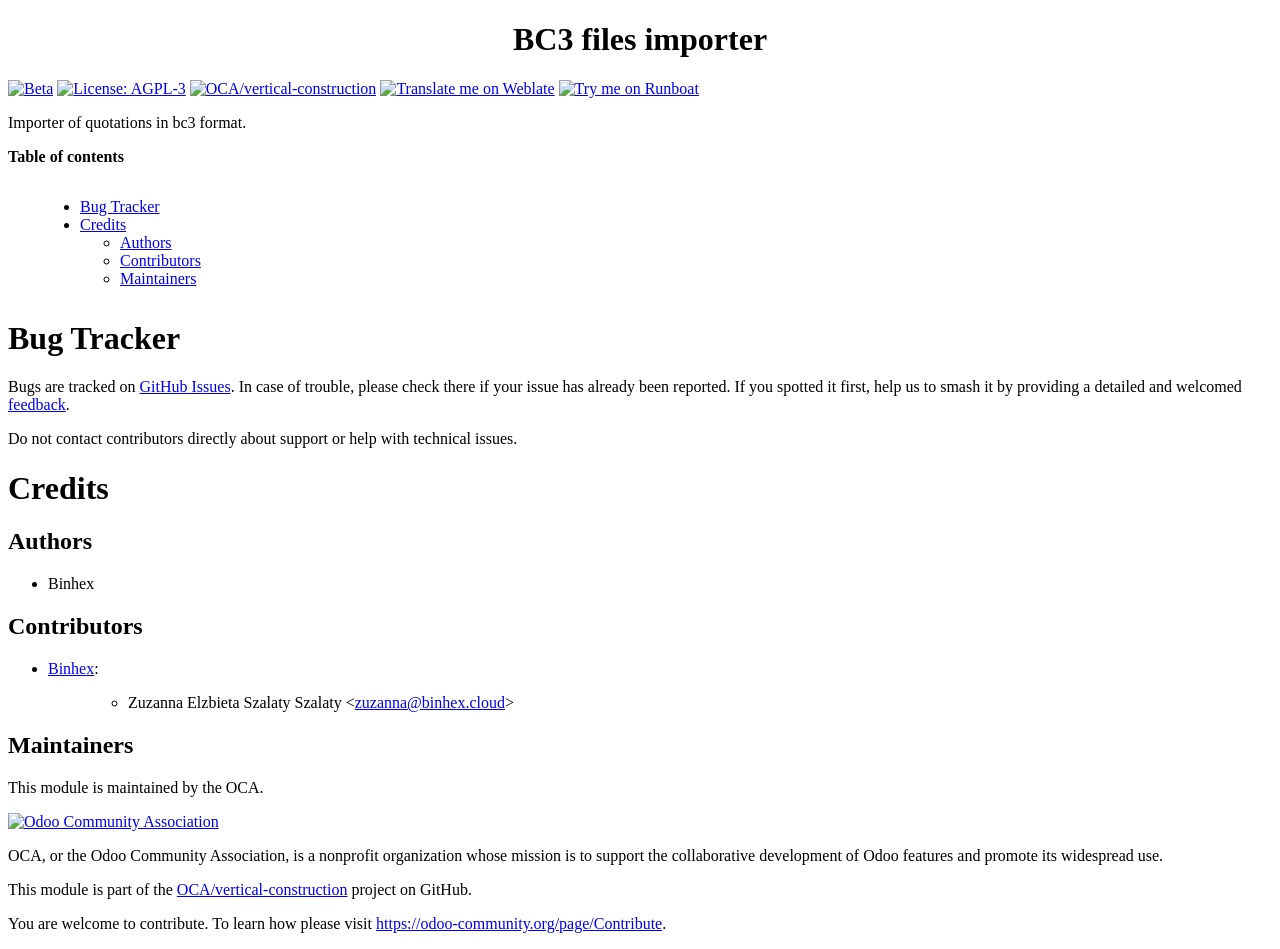
==== bc3_importer/static/description/index.html @ b1aa26ad "[MIG] bc3_importer: Migration to 16.0" ====
<!DOCTYPE html PUBLIC "-//W3C//DTD XHTML 1.0 Transitional//EN" "http://www.w3.org/TR/xhtml1/DTD/xhtml1-transitional.dtd">
<html xmlns="http://www.w3.org/1999/xhtml" xml:lang="en" lang="en">
<head>
<meta http-equiv="Content-Type" content="text/html; charset=utf-8" />
<meta name="generator" content="Docutils: https://docutils.sourceforge.io/" />
<title>BC3 files importer</title>
<style type="text/css">

/*
:Author: David Goodger (goodger@python.org)
:Id: $Id: html4css1.css 9511 2024-01-13 09:50:07Z milde $
:Copyright: This stylesheet has been placed in the public domain.

Default cascading style sheet for the HTML output of Docutils.
Despite the name, some widely supported CSS2 features are used.

See https://docutils.sourceforge.io/docs/howto/html-stylesheets.html for how to
customize this style sheet.
*/

/* used to remove borders from tables and images */
.borderless, table.borderless td, table.borderless th {
  border: 0 }

table.borderless td, table.borderless th {
  /* Override padding for "table.docutils td" with "! important".
     The right padding separates the table cells. */
  padding: 0 0.5em 0 0 ! important }

.first {
  /* Override more specific margin styles with "! important". */
  margin-top: 0 ! important }

.last, .with-subtitle {
  margin-bottom: 0 ! important }

.hidden {
  display: none }

.subscript {
  vertical-align: sub;
  font-size: smaller }

.superscript {
  vertical-align: super;
  font-size: smaller }

a.toc-backref {
  text-decoration: none ;
  color: black }

blockquote.epigraph {
  margin: 2em 5em ; }

dl.docutils dd {
  margin-bottom: 0.5em }

object[type="image/svg+xml"], object[type="application/x-shockwave-flash"] {
  overflow: hidden;
}

/* Uncomment (and remove this text!) to get bold-faced definition list terms
dl.docutils dt {
  font-weight: bold }
*/

div.abstract {
  margin: 2em 5em }

div.abstract p.topic-title {
  font-weight: bold ;
  text-align: center }

div.admonition, div.attention, div.caution, div.danger, div.error,
div.hint, div.important, div.note, div.tip, div.warning {
  margin: 2em ;
  border: medium outset ;
  padding: 1em }

div.admonition p.admonition-title, div.hint p.admonition-title,
div.important p.admonition-title, div.note p.admonition-title,
div.tip p.admonition-title {
  font-weight: bold ;
  font-family: sans-serif }

div.attention p.admonition-title, div.caution p.admonition-title,
div.danger p.admonition-title, div.error p.admonition-title,
div.warning p.admonition-title, .code .error {
  color: red ;
  font-weight: bold ;
  font-family: sans-serif }

/* Uncomment (and remove this text!) to get reduced vertical space in
   compound paragraphs.
div.compound .compound-first, div.compound .compound-middle {
  margin-bottom: 0.5em }

div.compound .compound-last, div.compound .compound-middle {
  margin-top: 0.5em }
*/

div.dedication {
  margin: 2em 5em ;
  text-align: center ;
  font-style: italic }

div.dedication p.topic-title {
  font-weight: bold ;
  font-style: normal }

div.figure {
  margin-left: 2em ;
  margin-right: 2em }

div.footer, div.header {
  clear: both;
  font-size: smaller }

div.line-block {
  display: block ;
  margin-top: 1em ;
  margin-bottom: 1em }

div.line-block div.line-block {
  margin-top: 0 ;
  margin-bottom: 0 ;
  margin-left: 1.5em }

div.sidebar {
  margin: 0 0 0.5em 1em ;
  border: medium outset ;
  padding: 1em ;
  background-color: #ffffee ;
  width: 40% ;
  float: right ;
  clear: right }

div.sidebar p.rubric {
  font-family: sans-serif ;
  font-size: medium }

div.system-messages {
  margin: 5em }

div.system-messages h1 {
  color: red }

div.system-message {
  border: medium outset ;
  padding: 1em }

div.system-message p.system-message-title {
  color: red ;
  font-weight: bold }

div.topic {
  margin: 2em }

h1.section-subtitle, h2.section-subtitle, h3.section-subtitle,
h4.section-subtitle, h5.section-subtitle, h6.section-subtitle {
  margin-top: 0.4em }

h1.title {
  text-align: center }

h2.subtitle {
  text-align: center }

hr.docutils {
  width: 75% }

img.align-left, .figure.align-left, object.align-left, table.align-left {
  clear: left ;
  float: left ;
  margin-right: 1em }

img.align-right, .figure.align-right, object.align-right, table.align-right {
  clear: right ;
  float: right ;
  margin-left: 1em }

img.align-center, .figure.align-center, object.align-center {
  display: block;
  margin-left: auto;
  margin-right: auto;
}

table.align-center {
  margin-left: auto;
  margin-right: auto;
}

.align-left {
  text-align: left }

.align-center {
  clear: both ;
  text-align: center }

.align-right {
  text-align: right }

/* reset inner alignment in figures */
div.align-right {
  text-align: inherit }

/* div.align-center * { */
/*   text-align: left } */

.align-top    {
  vertical-align: top }

.align-middle {
  vertical-align: middle }

.align-bottom {
  vertical-align: bottom }

ol.simple, ul.simple {
  margin-bottom: 1em }

ol.arabic {
  list-style: decimal }

ol.loweralpha {
  list-style: lower-alpha }

ol.upperalpha {
  list-style: upper-alpha }

ol.lowerroman {
  list-style: lower-roman }

ol.upperroman {
  list-style: upper-roman }

p.attribution {
  text-align: right ;
  margin-left: 50% }

p.caption {
  font-style: italic }

p.credits {
  font-style: italic ;
  font-size: smaller }

p.label {
  white-space: nowrap }

p.rubric {
  font-weight: bold ;
  font-size: larger ;
  color: maroon ;
  text-align: center }

p.sidebar-title {
  font-family: sans-serif ;
  font-weight: bold ;
  font-size: larger }

p.sidebar-subtitle {
  font-family: sans-serif ;
  font-weight: bold }

p.topic-title {
  font-weight: bold }

pre.address {
  margin-bottom: 0 ;
  margin-top: 0 ;
  font: inherit }

pre.literal-block, pre.doctest-block, pre.math, pre.code {
  margin-left: 2em ;
  margin-right: 2em }

pre.code .ln { color: gray; } /* line numbers */
pre.code, code { background-color: #eeeeee }
pre.code .comment, code .comment { color: #5C6576 }
pre.code .keyword, code .keyword { color: #3B0D06; font-weight: bold }
pre.code .literal.string, code .literal.string { color: #0C5404 }
pre.code .name.builtin, code .name.builtin { color: #352B84 }
pre.code .deleted, code .deleted { background-color: #DEB0A1}
pre.code .inserted, code .inserted { background-color: #A3D289}

span.classifier {
  font-family: sans-serif ;
  font-style: oblique }

span.classifier-delimiter {
  font-family: sans-serif ;
  font-weight: bold }

span.interpreted {
  font-family: sans-serif }

span.option {
  white-space: nowrap }

span.pre {
  white-space: pre }

span.problematic, pre.problematic {
  color: red }

span.section-subtitle {
  /* font-size relative to parent (h1..h6 element) */
  font-size: 80% }

table.citation {
  border-left: solid 1px gray;
  margin-left: 1px }

table.docinfo {
  margin: 2em 4em }

table.docutils {
  margin-top: 0.5em ;
  margin-bottom: 0.5em }

table.footnote {
  border-left: solid 1px black;
  margin-left: 1px }

table.docutils td, table.docutils th,
table.docinfo td, table.docinfo th {
  padding-left: 0.5em ;
  padding-right: 0.5em ;
  vertical-align: top }

table.docutils th.field-name, table.docinfo th.docinfo-name {
  font-weight: bold ;
  text-align: left ;
  white-space: nowrap ;
  padding-left: 0 }

/* "booktabs" style (no vertical lines) */
table.docutils.booktabs {
  border: 0px;
  border-top: 2px solid;
  border-bottom: 2px solid;
  border-collapse: collapse;
}
table.docutils.booktabs * {
  border: 0px;
}
table.docutils.booktabs th {
  border-bottom: thin solid;
  text-align: left;
}

h1 tt.docutils, h2 tt.docutils, h3 tt.docutils,
h4 tt.docutils, h5 tt.docutils, h6 tt.docutils {
  font-size: 100% }

ul.auto-toc {
  list-style-type: none }

</style>
</head>
<body>
<div class="document" id="bc3-files-importer">
<h1 class="title">BC3 files importer</h1>

<!-- !!!!!!!!!!!!!!!!!!!!!!!!!!!!!!!!!!!!!!!!!!!!!!!!!!!!
!! This file is generated by oca-gen-addon-readme !!
!! changes will be overwritten.                   !!
!!!!!!!!!!!!!!!!!!!!!!!!!!!!!!!!!!!!!!!!!!!!!!!!!!!!
!! source digest: sha256:8a4bde5a231ae421d0dfff998e5965e0beb4a08527805b41ad0d3f40a3781be4
!!!!!!!!!!!!!!!!!!!!!!!!!!!!!!!!!!!!!!!!!!!!!!!!!!!! -->
<p><a class="reference external image-reference" href="https://odoo-community.org/page/development-status"><img alt="Beta" src="https://img.shields.io/badge/maturity-Beta-yellow.png" /></a> <a class="reference external image-reference" href="http://www.gnu.org/licenses/agpl-3.0-standalone.html"><img alt="License: AGPL-3" src="https://img.shields.io/badge/licence-AGPL--3-blue.png" /></a> <a class="reference external image-reference" href="https://github.com/OCA/vertical-construction/tree/16.0/bc3_importer"><img alt="OCA/vertical-construction" src="https://img.shields.io/badge/github-OCA%2Fvertical--construction-lightgray.png?logo=github" /></a> <a class="reference external image-reference" href="https://translation.odoo-community.org/projects/vertical-construction-16-0/vertical-construction-16-0-bc3_importer"><img alt="Translate me on Weblate" src="https://img.shields.io/badge/weblate-Translate%20me-F47D42.png" /></a> <a class="reference external image-reference" href="https://runboat.odoo-community.org/builds?repo=OCA/vertical-construction&amp;target_branch=16.0"><img alt="Try me on Runboat" src="https://img.shields.io/badge/runboat-Try%20me-875A7B.png" /></a></p>
<p>Importer of quotations in bc3 format.</p>
<p><strong>Table of contents</strong></p>
<div class="contents local topic" id="contents">
<ul class="simple">
<li><a class="reference internal" href="#bug-tracker" id="toc-entry-1">Bug Tracker</a></li>
<li><a class="reference internal" href="#credits" id="toc-entry-2">Credits</a><ul>
<li><a class="reference internal" href="#authors" id="toc-entry-3">Authors</a></li>
<li><a class="reference internal" href="#contributors" id="toc-entry-4">Contributors</a></li>
<li><a class="reference internal" href="#maintainers" id="toc-entry-5">Maintainers</a></li>
</ul>
</li>
</ul>
</div>
<div class="section" id="bug-tracker">
<h1><a class="toc-backref" href="#toc-entry-1">Bug Tracker</a></h1>
<p>Bugs are tracked on <a class="reference external" href="https://github.com/OCA/vertical-construction/issues">GitHub Issues</a>.
In case of trouble, please check there if your issue has already been reported.
If you spotted it first, help us to smash it by providing a detailed and welcomed
<a class="reference external" href="https://github.com/OCA/vertical-construction/issues/new?body=module:%20bc3_importer%0Aversion:%2016.0%0A%0A**Steps%20to%20reproduce**%0A-%20...%0A%0A**Current%20behavior**%0A%0A**Expected%20behavior**">feedback</a>.</p>
<p>Do not contact contributors directly about support or help with technical issues.</p>
</div>
<div class="section" id="credits">
<h1><a class="toc-backref" href="#toc-entry-2">Credits</a></h1>
<div class="section" id="authors">
<h2><a class="toc-backref" href="#toc-entry-3">Authors</a></h2>
<ul class="simple">
<li>Binhex</li>
</ul>
</div>
<div class="section" id="contributors">
<h2><a class="toc-backref" href="#toc-entry-4">Contributors</a></h2>
<ul>
<li><p class="first"><a class="reference external" href="https://binhex.cloud">Binhex</a>:</p>
<blockquote>
<ul class="simple">
<li>Zuzanna Elzbieta Szalaty Szalaty &lt;<a class="reference external" href="mailto:zuzanna&#64;binhex.cloud">zuzanna&#64;binhex.cloud</a>&gt;</li>
</ul>
</blockquote>
</li>
</ul>
</div>
<div class="section" id="maintainers">
<h2><a class="toc-backref" href="#toc-entry-5">Maintainers</a></h2>
<p>This module is maintained by the OCA.</p>
<a class="reference external image-reference" href="https://odoo-community.org">
<img alt="Odoo Community Association" src="https://odoo-community.org/logo.png" />
</a>
<p>OCA, or the Odoo Community Association, is a nonprofit organization whose
mission is to support the collaborative development of Odoo features and
promote its widespread use.</p>
<p>This module is part of the <a class="reference external" href="https://github.com/OCA/vertical-construction/tree/16.0/bc3_importer">OCA/vertical-construction</a> project on GitHub.</p>
<p>You are welcome to contribute. To learn how please visit <a class="reference external" href="https://odoo-community.org/page/Contribute">https://odoo-community.org/page/Contribute</a>.</p>
</div>
</div>
</div>
</body>
</html>
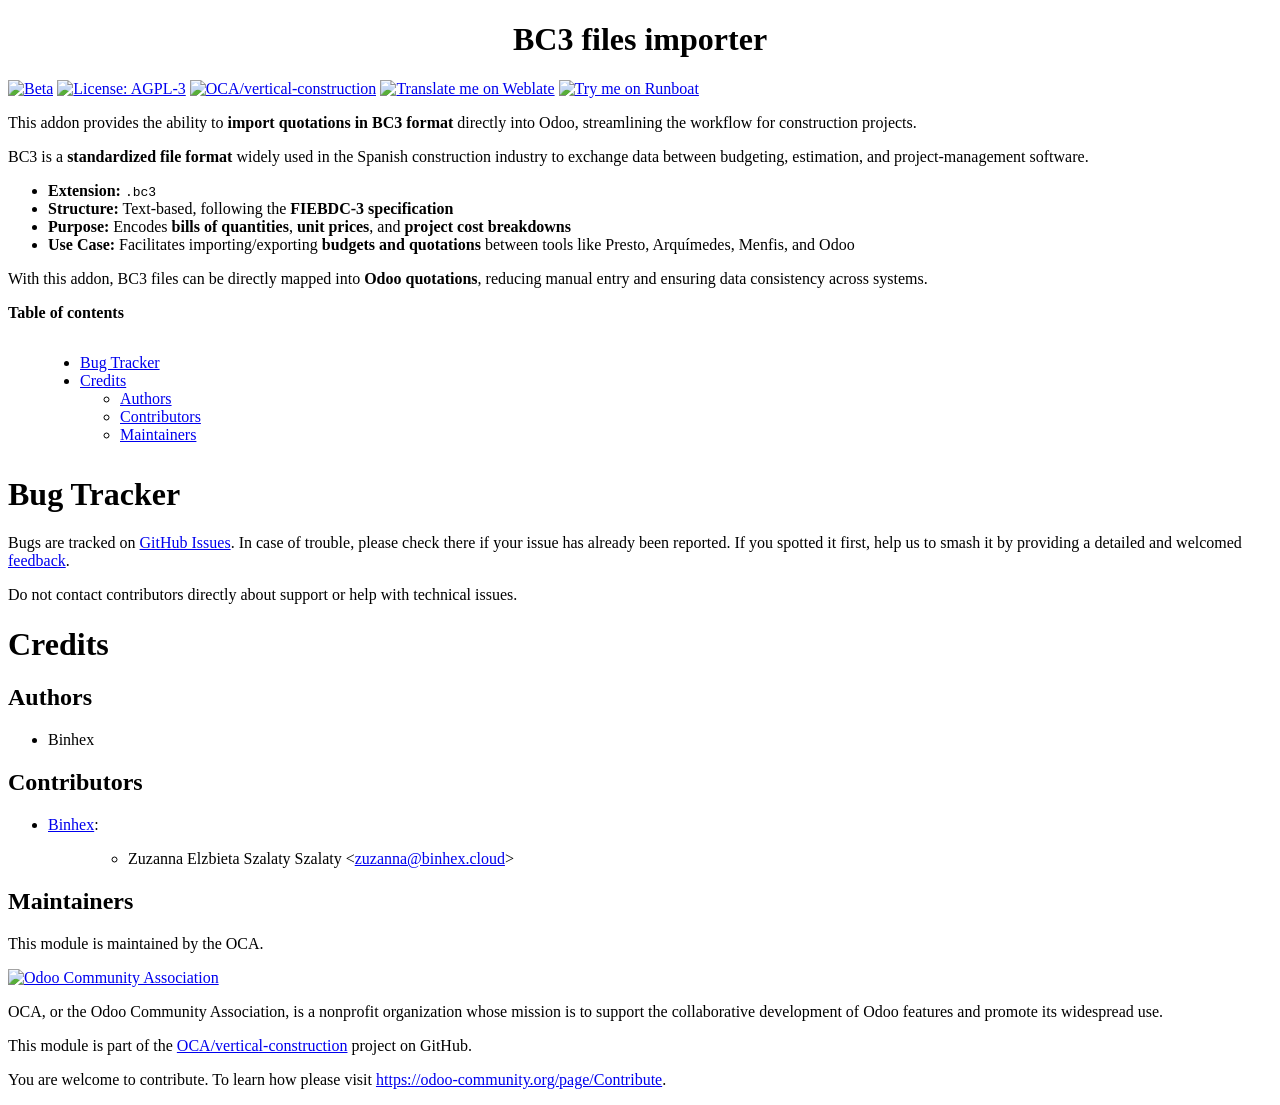
==== commit 3ef8cf89: "[MIG] bc3_importer: Migration to 17.0" ====
--- a/bc3_importer/static/description/index.html
+++ b/bc3_importer/static/description/index.html
@@ -367,10 +367,25 @@
 !! This file is generated by oca-gen-addon-readme !!
 !! changes will be overwritten.                   !!
 !!!!!!!!!!!!!!!!!!!!!!!!!!!!!!!!!!!!!!!!!!!!!!!!!!!!
-!! source digest: sha256:8a4bde5a231ae421d0dfff998e5965e0beb4a08527805b41ad0d3f40a3781be4
+!! source digest: sha256:6b05fd6ca153a4f3037ca157603586c4afc51598b639d7b6b0ba4e426f27e40d
 !!!!!!!!!!!!!!!!!!!!!!!!!!!!!!!!!!!!!!!!!!!!!!!!!!!! -->
-<p><a class="reference external image-reference" href="https://odoo-community.org/page/development-status"><img alt="Beta" src="https://img.shields.io/badge/maturity-Beta-yellow.png" /></a> <a class="reference external image-reference" href="http://www.gnu.org/licenses/agpl-3.0-standalone.html"><img alt="License: AGPL-3" src="https://img.shields.io/badge/licence-AGPL--3-blue.png" /></a> <a class="reference external image-reference" href="https://github.com/OCA/vertical-construction/tree/16.0/bc3_importer"><img alt="OCA/vertical-construction" src="https://img.shields.io/badge/github-OCA%2Fvertical--construction-lightgray.png?logo=github" /></a> <a class="reference external image-reference" href="https://translation.odoo-community.org/projects/vertical-construction-16-0/vertical-construction-16-0-bc3_importer"><img alt="Translate me on Weblate" src="https://img.shields.io/badge/weblate-Translate%20me-F47D42.png" /></a> <a class="reference external image-reference" href="https://runboat.odoo-community.org/builds?repo=OCA/vertical-construction&amp;target_branch=16.0"><img alt="Try me on Runboat" src="https://img.shields.io/badge/runboat-Try%20me-875A7B.png" /></a></p>
-<p>Importer of quotations in bc3 format.</p>
+<p><a class="reference external image-reference" href="https://odoo-community.org/page/development-status"><img alt="Beta" src="https://img.shields.io/badge/maturity-Beta-yellow.png" /></a> <a class="reference external image-reference" href="http://www.gnu.org/licenses/agpl-3.0-standalone.html"><img alt="License: AGPL-3" src="https://img.shields.io/badge/licence-AGPL--3-blue.png" /></a> <a class="reference external image-reference" href="https://github.com/OCA/vertical-construction/tree/17.0/bc3_importer"><img alt="OCA/vertical-construction" src="https://img.shields.io/badge/github-OCA%2Fvertical--construction-lightgray.png?logo=github" /></a> <a class="reference external image-reference" href="https://translation.odoo-community.org/projects/vertical-construction-17-0/vertical-construction-17-0-bc3_importer"><img alt="Translate me on Weblate" src="https://img.shields.io/badge/weblate-Translate%20me-F47D42.png" /></a> <a class="reference external image-reference" href="https://runboat.odoo-community.org/builds?repo=OCA/vertical-construction&amp;target_branch=17.0"><img alt="Try me on Runboat" src="https://img.shields.io/badge/runboat-Try%20me-875A7B.png" /></a></p>
+<p>This addon provides the ability to <strong>import quotations in BC3 format</strong>
+directly into Odoo, streamlining the workflow for construction projects.</p>
+<p>BC3 is a <strong>standardized file format</strong> widely used in the Spanish
+construction industry to exchange data between budgeting, estimation,
+and project-management software.</p>
+<ul class="simple">
+<li><strong>Extension:</strong> <tt class="docutils literal">.bc3</tt></li>
+<li><strong>Structure:</strong> Text-based, following the <strong>FIEBDC-3 specification</strong></li>
+<li><strong>Purpose:</strong> Encodes <strong>bills of quantities</strong>, <strong>unit prices</strong>, and
+<strong>project cost breakdowns</strong></li>
+<li><strong>Use Case:</strong> Facilitates importing/exporting <strong>budgets and
+quotations</strong> between tools like Presto, Arquímedes, Menfis, and Odoo</li>
+</ul>
+<p>With this addon, BC3 files can be directly mapped into <strong>Odoo
+quotations</strong>, reducing manual entry and ensuring data consistency across
+systems.</p>
 <p><strong>Table of contents</strong></p>
 <div class="contents local topic" id="contents">
 <ul class="simple">
@@ -388,7 +403,7 @@
 <p>Bugs are tracked on <a class="reference external" href="https://github.com/OCA/vertical-construction/issues">GitHub Issues</a>.
 In case of trouble, please check there if your issue has already been reported.
 If you spotted it first, help us to smash it by providing a detailed and welcomed
-<a class="reference external" href="https://github.com/OCA/vertical-construction/issues/new?body=module:%20bc3_importer%0Aversion:%2016.0%0A%0A**Steps%20to%20reproduce**%0A-%20...%0A%0A**Current%20behavior**%0A%0A**Expected%20behavior**">feedback</a>.</p>
+<a class="reference external" href="https://github.com/OCA/vertical-construction/issues/new?body=module:%20bc3_importer%0Aversion:%2017.0%0A%0A**Steps%20to%20reproduce**%0A-%20...%0A%0A**Current%20behavior**%0A%0A**Expected%20behavior**">feedback</a>.</p>
 <p>Do not contact contributors directly about support or help with technical issues.</p>
 </div>
 <div class="section" id="credits">
@@ -420,7 +435,7 @@
 <p>OCA, or the Odoo Community Association, is a nonprofit organization whose
 mission is to support the collaborative development of Odoo features and
 promote its widespread use.</p>
-<p>This module is part of the <a class="reference external" href="https://github.com/OCA/vertical-construction/tree/16.0/bc3_importer">OCA/vertical-construction</a> project on GitHub.</p>
+<p>This module is part of the <a class="reference external" href="https://github.com/OCA/vertical-construction/tree/17.0/bc3_importer">OCA/vertical-construction</a> project on GitHub.</p>
 <p>You are welcome to contribute. To learn how please visit <a class="reference external" href="https://odoo-community.org/page/Contribute">https://odoo-community.org/page/Contribute</a>.</p>
 </div>
 </div>
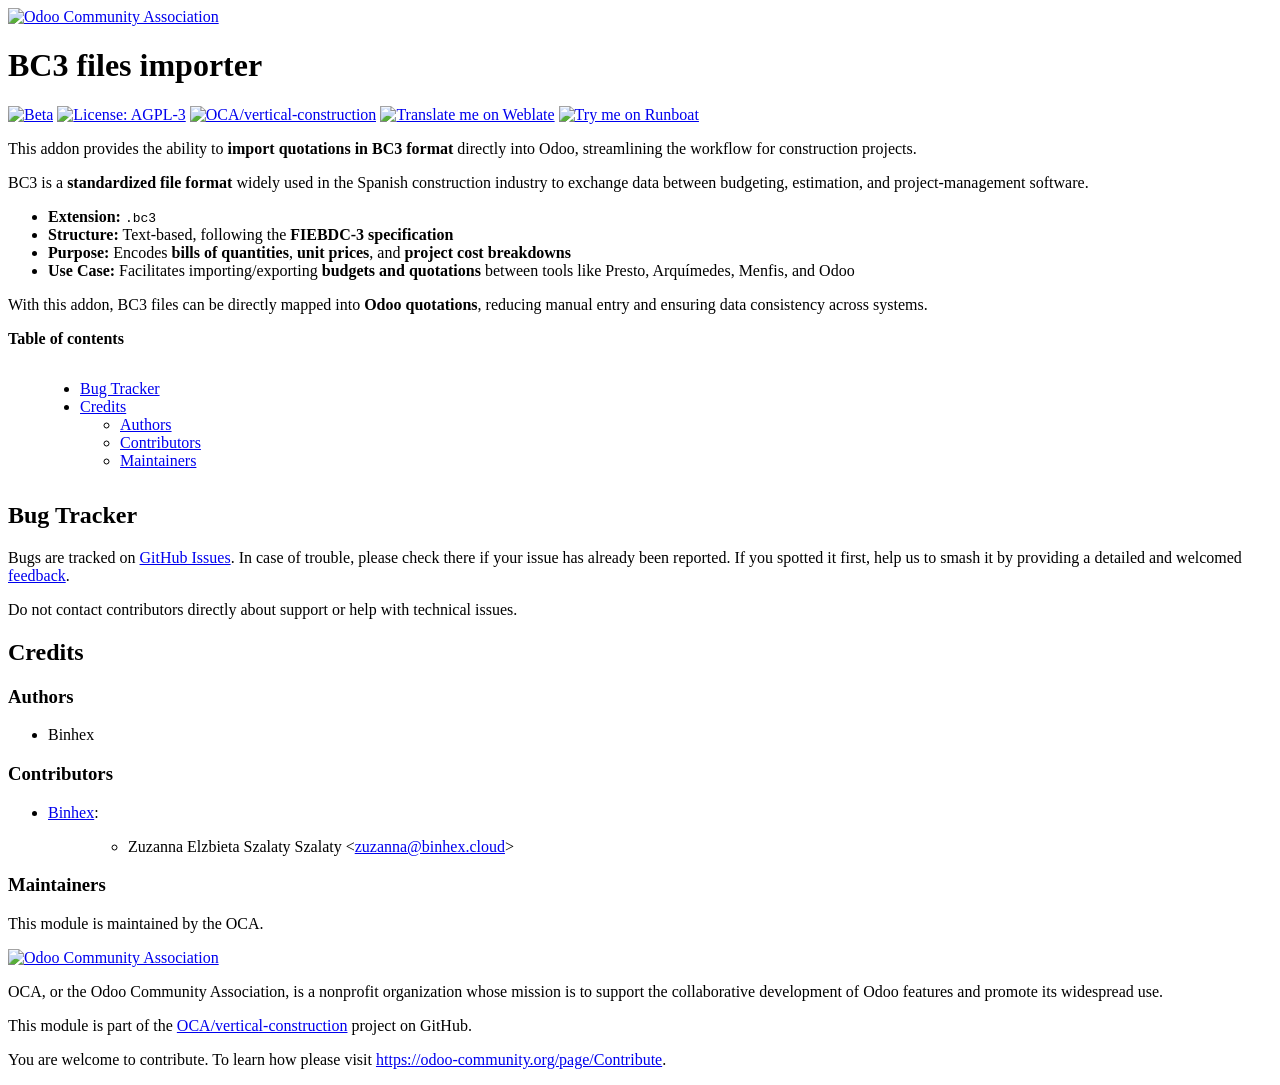
==== commit 53635902: "[BOT] post-merge updates" ====
--- a/bc3_importer/static/description/index.html
+++ b/bc3_importer/static/description/index.html
@@ -360,16 +360,21 @@
 </style>
 </head>
 <body>
-<div class="document" id="bc3-files-importer">
-<h1 class="title">BC3 files importer</h1>
-
+<div class="document">
+
+
+<a class="reference external image-reference" href="https://odoo-community.org/get-involved?utm_source=readme">
+<img alt="Odoo Community Association" src="https://odoo-community.org/readme-banner-image" />
+</a>
+<div class="section" id="bc3-files-importer">
+<h1>BC3 files importer</h1>
 <!-- !!!!!!!!!!!!!!!!!!!!!!!!!!!!!!!!!!!!!!!!!!!!!!!!!!!!
 !! This file is generated by oca-gen-addon-readme !!
 !! changes will be overwritten.                   !!
 !!!!!!!!!!!!!!!!!!!!!!!!!!!!!!!!!!!!!!!!!!!!!!!!!!!!
-!! source digest: sha256:6b05fd6ca153a4f3037ca157603586c4afc51598b639d7b6b0ba4e426f27e40d
+!! source digest: sha256:46d925878e4365925e94bc3d19ca901b2aa2ae894dc0a1b621269875de8fd698
 !!!!!!!!!!!!!!!!!!!!!!!!!!!!!!!!!!!!!!!!!!!!!!!!!!!! -->
-<p><a class="reference external image-reference" href="https://odoo-community.org/page/development-status"><img alt="Beta" src="https://img.shields.io/badge/maturity-Beta-yellow.png" /></a> <a class="reference external image-reference" href="http://www.gnu.org/licenses/agpl-3.0-standalone.html"><img alt="License: AGPL-3" src="https://img.shields.io/badge/licence-AGPL--3-blue.png" /></a> <a class="reference external image-reference" href="https://github.com/OCA/vertical-construction/tree/17.0/bc3_importer"><img alt="OCA/vertical-construction" src="https://img.shields.io/badge/github-OCA%2Fvertical--construction-lightgray.png?logo=github" /></a> <a class="reference external image-reference" href="https://translation.odoo-community.org/projects/vertical-construction-17-0/vertical-construction-17-0-bc3_importer"><img alt="Translate me on Weblate" src="https://img.shields.io/badge/weblate-Translate%20me-F47D42.png" /></a> <a class="reference external image-reference" href="https://runboat.odoo-community.org/builds?repo=OCA/vertical-construction&amp;target_branch=17.0"><img alt="Try me on Runboat" src="https://img.shields.io/badge/runboat-Try%20me-875A7B.png" /></a></p>
+<p><a class="reference external image-reference" href="https://odoo-community.org/page/development-status"><img alt="Beta" src="https://img.shields.io/badge/maturity-Beta-yellow.png" /></a> <a class="reference external image-reference" href="http://www.gnu.org/licenses/agpl-3.0-standalone.html"><img alt="License: AGPL-3" src="https://img.shields.io/badge/license-AGPL--3-blue.png" /></a> <a class="reference external image-reference" href="https://github.com/OCA/vertical-construction/tree/17.0/bc3_importer"><img alt="OCA/vertical-construction" src="https://img.shields.io/badge/github-OCA%2Fvertical--construction-lightgray.png?logo=github" /></a> <a class="reference external image-reference" href="https://translation.odoo-community.org/projects/vertical-construction-17-0/vertical-construction-17-0-bc3_importer"><img alt="Translate me on Weblate" src="https://img.shields.io/badge/weblate-Translate%20me-F47D42.png" /></a> <a class="reference external image-reference" href="https://runboat.odoo-community.org/builds?repo=OCA/vertical-construction&amp;target_branch=17.0"><img alt="Try me on Runboat" src="https://img.shields.io/badge/runboat-Try%20me-875A7B.png" /></a></p>
 <p>This addon provides the ability to <strong>import quotations in BC3 format</strong>
 directly into Odoo, streamlining the workflow for construction projects.</p>
 <p>BC3 is a <strong>standardized file format</strong> widely used in the Spanish
@@ -399,7 +404,7 @@
 </ul>
 </div>
 <div class="section" id="bug-tracker">
-<h1><a class="toc-backref" href="#toc-entry-1">Bug Tracker</a></h1>
+<h2><a class="toc-backref" href="#toc-entry-1">Bug Tracker</a></h2>
 <p>Bugs are tracked on <a class="reference external" href="https://github.com/OCA/vertical-construction/issues">GitHub Issues</a>.
 In case of trouble, please check there if your issue has already been reported.
 If you spotted it first, help us to smash it by providing a detailed and welcomed
@@ -407,15 +412,15 @@
 <p>Do not contact contributors directly about support or help with technical issues.</p>
 </div>
 <div class="section" id="credits">
-<h1><a class="toc-backref" href="#toc-entry-2">Credits</a></h1>
+<h2><a class="toc-backref" href="#toc-entry-2">Credits</a></h2>
 <div class="section" id="authors">
-<h2><a class="toc-backref" href="#toc-entry-3">Authors</a></h2>
+<h3><a class="toc-backref" href="#toc-entry-3">Authors</a></h3>
 <ul class="simple">
 <li>Binhex</li>
 </ul>
 </div>
 <div class="section" id="contributors">
-<h2><a class="toc-backref" href="#toc-entry-4">Contributors</a></h2>
+<h3><a class="toc-backref" href="#toc-entry-4">Contributors</a></h3>
 <ul>
 <li><p class="first"><a class="reference external" href="https://binhex.cloud">Binhex</a>:</p>
 <blockquote>
@@ -427,7 +432,7 @@
 </ul>
 </div>
 <div class="section" id="maintainers">
-<h2><a class="toc-backref" href="#toc-entry-5">Maintainers</a></h2>
+<h3><a class="toc-backref" href="#toc-entry-5">Maintainers</a></h3>
 <p>This module is maintained by the OCA.</p>
 <a class="reference external image-reference" href="https://odoo-community.org">
 <img alt="Odoo Community Association" src="https://odoo-community.org/logo.png" />
@@ -440,5 +445,6 @@
 </div>
 </div>
 </div>
+</div>
 </body>
 </html>
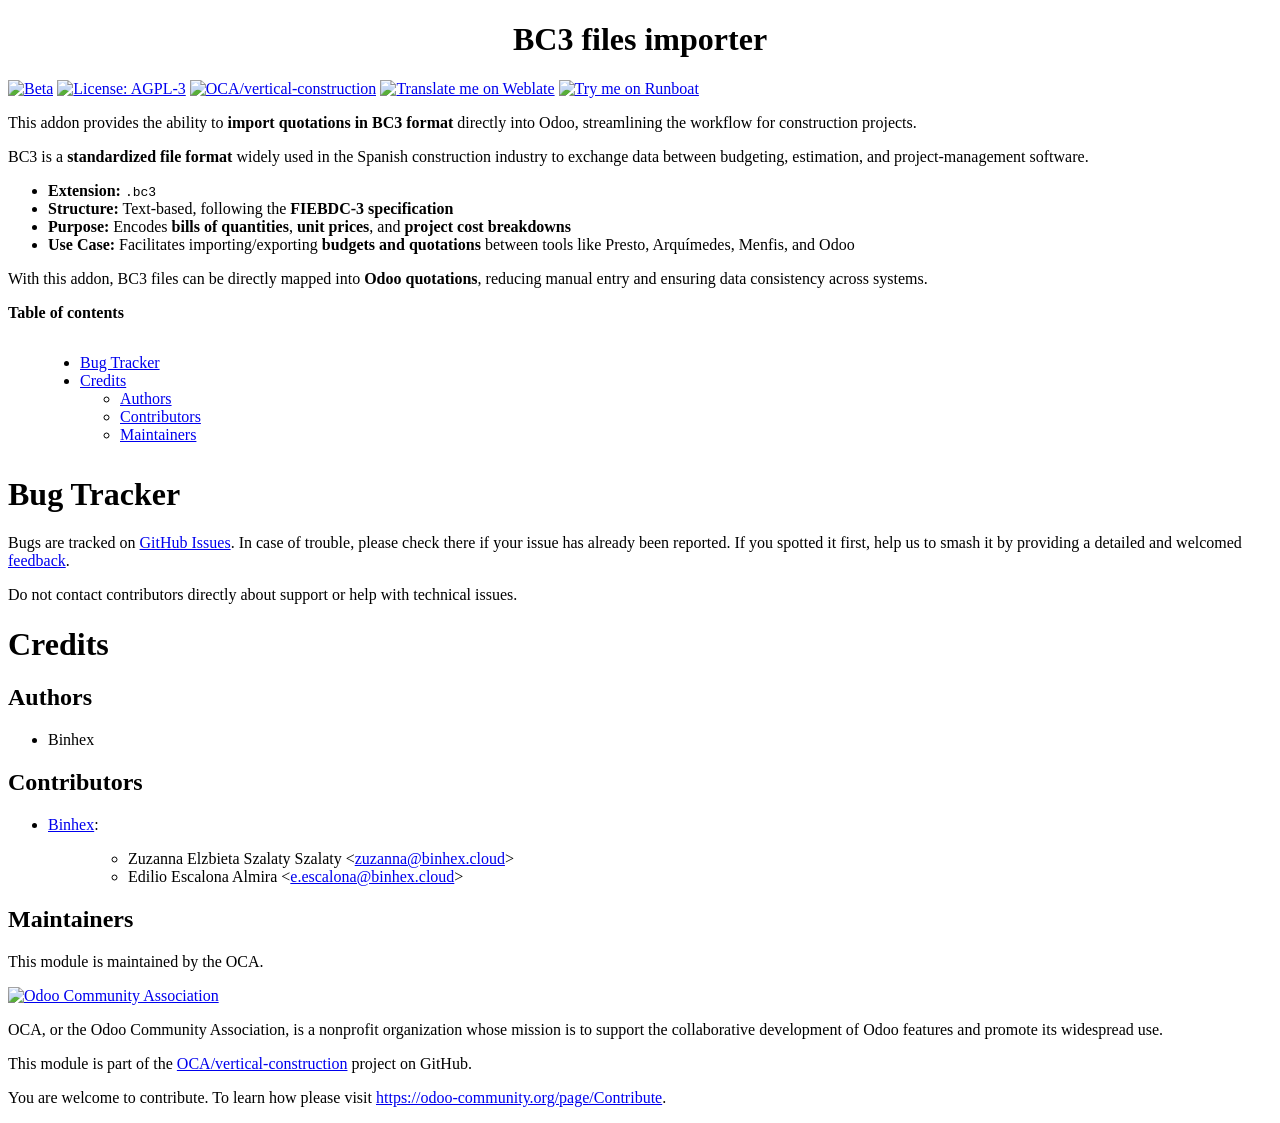
==== commit afc0912a: "[IMP] bc3_importer: Print M lines Print the measurement rows of the ~M records on the description of" ====
--- a/bc3_importer/static/description/index.html
+++ b/bc3_importer/static/description/index.html
@@ -360,21 +360,16 @@
 </style>
 </head>
 <body>
-<div class="document">
-
-
-<a class="reference external image-reference" href="https://odoo-community.org/get-involved?utm_source=readme">
-<img alt="Odoo Community Association" src="https://odoo-community.org/readme-banner-image" />
-</a>
-<div class="section" id="bc3-files-importer">
-<h1>BC3 files importer</h1>
+<div class="document" id="bc3-files-importer">
+<h1 class="title">BC3 files importer</h1>
+
 <!-- !!!!!!!!!!!!!!!!!!!!!!!!!!!!!!!!!!!!!!!!!!!!!!!!!!!!
 !! This file is generated by oca-gen-addon-readme !!
 !! changes will be overwritten.                   !!
 !!!!!!!!!!!!!!!!!!!!!!!!!!!!!!!!!!!!!!!!!!!!!!!!!!!!
 !! source digest: sha256:46d925878e4365925e94bc3d19ca901b2aa2ae894dc0a1b621269875de8fd698
 !!!!!!!!!!!!!!!!!!!!!!!!!!!!!!!!!!!!!!!!!!!!!!!!!!!! -->
-<p><a class="reference external image-reference" href="https://odoo-community.org/page/development-status"><img alt="Beta" src="https://img.shields.io/badge/maturity-Beta-yellow.png" /></a> <a class="reference external image-reference" href="http://www.gnu.org/licenses/agpl-3.0-standalone.html"><img alt="License: AGPL-3" src="https://img.shields.io/badge/license-AGPL--3-blue.png" /></a> <a class="reference external image-reference" href="https://github.com/OCA/vertical-construction/tree/17.0/bc3_importer"><img alt="OCA/vertical-construction" src="https://img.shields.io/badge/github-OCA%2Fvertical--construction-lightgray.png?logo=github" /></a> <a class="reference external image-reference" href="https://translation.odoo-community.org/projects/vertical-construction-17-0/vertical-construction-17-0-bc3_importer"><img alt="Translate me on Weblate" src="https://img.shields.io/badge/weblate-Translate%20me-F47D42.png" /></a> <a class="reference external image-reference" href="https://runboat.odoo-community.org/builds?repo=OCA/vertical-construction&amp;target_branch=17.0"><img alt="Try me on Runboat" src="https://img.shields.io/badge/runboat-Try%20me-875A7B.png" /></a></p>
+<p><a class="reference external image-reference" href="https://odoo-community.org/page/development-status"><img alt="Beta" src="https://img.shields.io/badge/maturity-Beta-yellow.png" /></a> <a class="reference external image-reference" href="http://www.gnu.org/licenses/agpl-3.0-standalone.html"><img alt="License: AGPL-3" src="https://img.shields.io/badge/licence-AGPL--3-blue.png" /></a> <a class="reference external image-reference" href="https://github.com/OCA/vertical-construction/tree/17.0/bc3_importer"><img alt="OCA/vertical-construction" src="https://img.shields.io/badge/github-OCA%2Fvertical--construction-lightgray.png?logo=github" /></a> <a class="reference external image-reference" href="https://translation.odoo-community.org/projects/vertical-construction-17-0/vertical-construction-17-0-bc3_importer"><img alt="Translate me on Weblate" src="https://img.shields.io/badge/weblate-Translate%20me-F47D42.png" /></a> <a class="reference external image-reference" href="https://runboat.odoo-community.org/builds?repo=OCA/vertical-construction&amp;target_branch=17.0"><img alt="Try me on Runboat" src="https://img.shields.io/badge/runboat-Try%20me-875A7B.png" /></a></p>
 <p>This addon provides the ability to <strong>import quotations in BC3 format</strong>
 directly into Odoo, streamlining the workflow for construction projects.</p>
 <p>BC3 is a <strong>standardized file format</strong> widely used in the Spanish
@@ -404,7 +399,7 @@
 </ul>
 </div>
 <div class="section" id="bug-tracker">
-<h2><a class="toc-backref" href="#toc-entry-1">Bug Tracker</a></h2>
+<h1><a class="toc-backref" href="#toc-entry-1">Bug Tracker</a></h1>
 <p>Bugs are tracked on <a class="reference external" href="https://github.com/OCA/vertical-construction/issues">GitHub Issues</a>.
 In case of trouble, please check there if your issue has already been reported.
 If you spotted it first, help us to smash it by providing a detailed and welcomed
@@ -412,27 +407,28 @@
 <p>Do not contact contributors directly about support or help with technical issues.</p>
 </div>
 <div class="section" id="credits">
-<h2><a class="toc-backref" href="#toc-entry-2">Credits</a></h2>
+<h1><a class="toc-backref" href="#toc-entry-2">Credits</a></h1>
 <div class="section" id="authors">
-<h3><a class="toc-backref" href="#toc-entry-3">Authors</a></h3>
+<h2><a class="toc-backref" href="#toc-entry-3">Authors</a></h2>
 <ul class="simple">
 <li>Binhex</li>
 </ul>
 </div>
 <div class="section" id="contributors">
-<h3><a class="toc-backref" href="#toc-entry-4">Contributors</a></h3>
+<h2><a class="toc-backref" href="#toc-entry-4">Contributors</a></h2>
 <ul>
 <li><p class="first"><a class="reference external" href="https://binhex.cloud">Binhex</a>:</p>
 <blockquote>
 <ul class="simple">
 <li>Zuzanna Elzbieta Szalaty Szalaty &lt;<a class="reference external" href="mailto:zuzanna&#64;binhex.cloud">zuzanna&#64;binhex.cloud</a>&gt;</li>
+<li>Edilio Escalona Almira &lt;<a class="reference external" href="mailto:e.escalona&#64;binhex.cloud">e.escalona&#64;binhex.cloud</a>&gt;</li>
 </ul>
 </blockquote>
 </li>
 </ul>
 </div>
 <div class="section" id="maintainers">
-<h3><a class="toc-backref" href="#toc-entry-5">Maintainers</a></h3>
+<h2><a class="toc-backref" href="#toc-entry-5">Maintainers</a></h2>
 <p>This module is maintained by the OCA.</p>
 <a class="reference external image-reference" href="https://odoo-community.org">
 <img alt="Odoo Community Association" src="https://odoo-community.org/logo.png" />
@@ -445,6 +441,5 @@
 </div>
 </div>
 </div>
-</div>
 </body>
 </html>
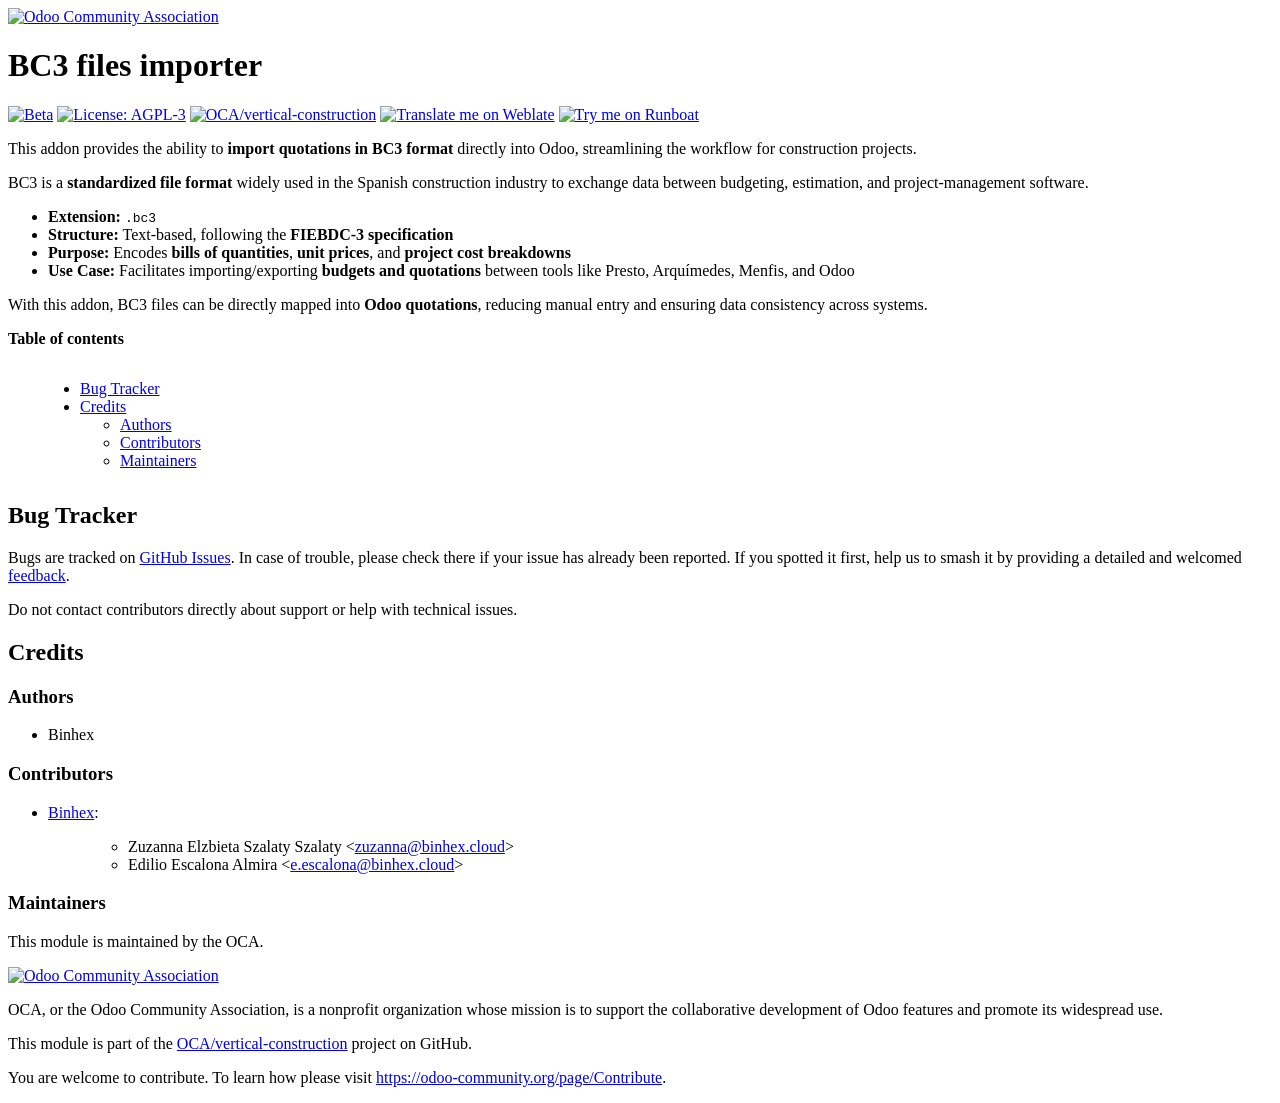
==== commit d1f35b6d: "[BOT] post-merge updates" ====
--- a/bc3_importer/static/description/index.html
+++ b/bc3_importer/static/description/index.html
@@ -360,16 +360,21 @@
 </style>
 </head>
 <body>
-<div class="document" id="bc3-files-importer">
-<h1 class="title">BC3 files importer</h1>
-
+<div class="document">
+
+
+<a class="reference external image-reference" href="https://odoo-community.org/get-involved?utm_source=readme">
+<img alt="Odoo Community Association" src="https://odoo-community.org/readme-banner-image" />
+</a>
+<div class="section" id="bc3-files-importer">
+<h1>BC3 files importer</h1>
 <!-- !!!!!!!!!!!!!!!!!!!!!!!!!!!!!!!!!!!!!!!!!!!!!!!!!!!!
 !! This file is generated by oca-gen-addon-readme !!
 !! changes will be overwritten.                   !!
 !!!!!!!!!!!!!!!!!!!!!!!!!!!!!!!!!!!!!!!!!!!!!!!!!!!!
-!! source digest: sha256:46d925878e4365925e94bc3d19ca901b2aa2ae894dc0a1b621269875de8fd698
+!! source digest: sha256:dbd8b91edb882752f069d26828e96c3c1fb1b763d9924bd7316d437d15b9f80a
 !!!!!!!!!!!!!!!!!!!!!!!!!!!!!!!!!!!!!!!!!!!!!!!!!!!! -->
-<p><a class="reference external image-reference" href="https://odoo-community.org/page/development-status"><img alt="Beta" src="https://img.shields.io/badge/maturity-Beta-yellow.png" /></a> <a class="reference external image-reference" href="http://www.gnu.org/licenses/agpl-3.0-standalone.html"><img alt="License: AGPL-3" src="https://img.shields.io/badge/licence-AGPL--3-blue.png" /></a> <a class="reference external image-reference" href="https://github.com/OCA/vertical-construction/tree/17.0/bc3_importer"><img alt="OCA/vertical-construction" src="https://img.shields.io/badge/github-OCA%2Fvertical--construction-lightgray.png?logo=github" /></a> <a class="reference external image-reference" href="https://translation.odoo-community.org/projects/vertical-construction-17-0/vertical-construction-17-0-bc3_importer"><img alt="Translate me on Weblate" src="https://img.shields.io/badge/weblate-Translate%20me-F47D42.png" /></a> <a class="reference external image-reference" href="https://runboat.odoo-community.org/builds?repo=OCA/vertical-construction&amp;target_branch=17.0"><img alt="Try me on Runboat" src="https://img.shields.io/badge/runboat-Try%20me-875A7B.png" /></a></p>
+<p><a class="reference external image-reference" href="https://odoo-community.org/page/development-status"><img alt="Beta" src="https://img.shields.io/badge/maturity-Beta-yellow.png" /></a> <a class="reference external image-reference" href="http://www.gnu.org/licenses/agpl-3.0-standalone.html"><img alt="License: AGPL-3" src="https://img.shields.io/badge/license-AGPL--3-blue.png" /></a> <a class="reference external image-reference" href="https://github.com/OCA/vertical-construction/tree/17.0/bc3_importer"><img alt="OCA/vertical-construction" src="https://img.shields.io/badge/github-OCA%2Fvertical--construction-lightgray.png?logo=github" /></a> <a class="reference external image-reference" href="https://translation.odoo-community.org/projects/vertical-construction-17-0/vertical-construction-17-0-bc3_importer"><img alt="Translate me on Weblate" src="https://img.shields.io/badge/weblate-Translate%20me-F47D42.png" /></a> <a class="reference external image-reference" href="https://runboat.odoo-community.org/builds?repo=OCA/vertical-construction&amp;target_branch=17.0"><img alt="Try me on Runboat" src="https://img.shields.io/badge/runboat-Try%20me-875A7B.png" /></a></p>
 <p>This addon provides the ability to <strong>import quotations in BC3 format</strong>
 directly into Odoo, streamlining the workflow for construction projects.</p>
 <p>BC3 is a <strong>standardized file format</strong> widely used in the Spanish
@@ -399,7 +404,7 @@
 </ul>
 </div>
 <div class="section" id="bug-tracker">
-<h1><a class="toc-backref" href="#toc-entry-1">Bug Tracker</a></h1>
+<h2><a class="toc-backref" href="#toc-entry-1">Bug Tracker</a></h2>
 <p>Bugs are tracked on <a class="reference external" href="https://github.com/OCA/vertical-construction/issues">GitHub Issues</a>.
 In case of trouble, please check there if your issue has already been reported.
 If you spotted it first, help us to smash it by providing a detailed and welcomed
@@ -407,15 +412,15 @@
 <p>Do not contact contributors directly about support or help with technical issues.</p>
 </div>
 <div class="section" id="credits">
-<h1><a class="toc-backref" href="#toc-entry-2">Credits</a></h1>
+<h2><a class="toc-backref" href="#toc-entry-2">Credits</a></h2>
 <div class="section" id="authors">
-<h2><a class="toc-backref" href="#toc-entry-3">Authors</a></h2>
+<h3><a class="toc-backref" href="#toc-entry-3">Authors</a></h3>
 <ul class="simple">
 <li>Binhex</li>
 </ul>
 </div>
 <div class="section" id="contributors">
-<h2><a class="toc-backref" href="#toc-entry-4">Contributors</a></h2>
+<h3><a class="toc-backref" href="#toc-entry-4">Contributors</a></h3>
 <ul>
 <li><p class="first"><a class="reference external" href="https://binhex.cloud">Binhex</a>:</p>
 <blockquote>
@@ -428,7 +433,7 @@
 </ul>
 </div>
 <div class="section" id="maintainers">
-<h2><a class="toc-backref" href="#toc-entry-5">Maintainers</a></h2>
+<h3><a class="toc-backref" href="#toc-entry-5">Maintainers</a></h3>
 <p>This module is maintained by the OCA.</p>
 <a class="reference external image-reference" href="https://odoo-community.org">
 <img alt="Odoo Community Association" src="https://odoo-community.org/logo.png" />
@@ -441,5 +446,6 @@
 </div>
 </div>
 </div>
+</div>
 </body>
 </html>
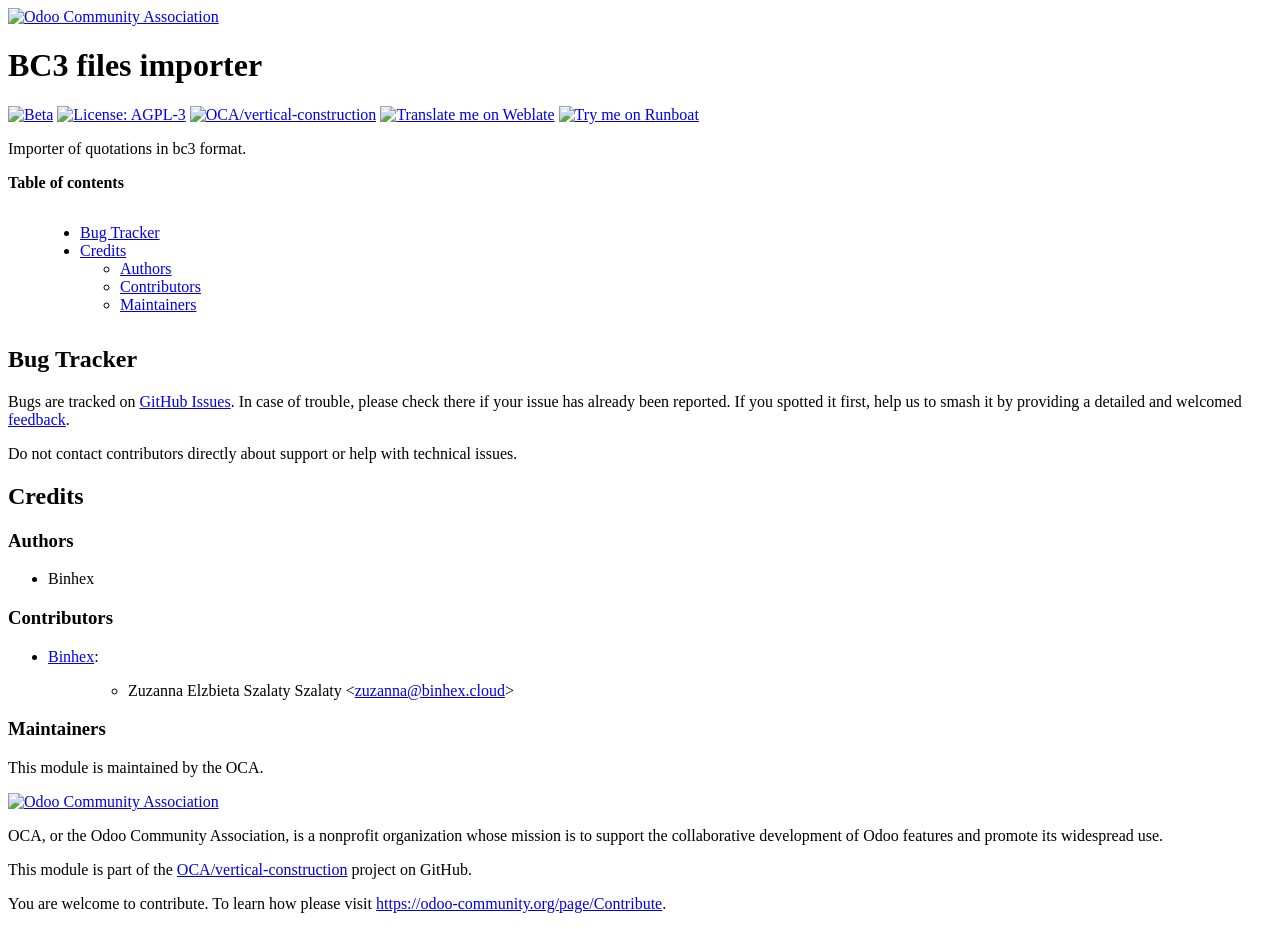
==== commit add1a80c: "[BOT] post-merge updates" ====
--- a/bc3_importer/static/description/index.html
+++ b/bc3_importer/static/description/index.html
@@ -372,25 +372,10 @@
 !! This file is generated by oca-gen-addon-readme !!
 !! changes will be overwritten.                   !!
 !!!!!!!!!!!!!!!!!!!!!!!!!!!!!!!!!!!!!!!!!!!!!!!!!!!!
-!! source digest: sha256:dbd8b91edb882752f069d26828e96c3c1fb1b763d9924bd7316d437d15b9f80a
+!! source digest: sha256:7f655f6dd1c21f5865a24a984430c3e8325592abe611ec8ee007899a4b76e92d
 !!!!!!!!!!!!!!!!!!!!!!!!!!!!!!!!!!!!!!!!!!!!!!!!!!!! -->
-<p><a class="reference external image-reference" href="https://odoo-community.org/page/development-status"><img alt="Beta" src="https://img.shields.io/badge/maturity-Beta-yellow.png" /></a> <a class="reference external image-reference" href="http://www.gnu.org/licenses/agpl-3.0-standalone.html"><img alt="License: AGPL-3" src="https://img.shields.io/badge/license-AGPL--3-blue.png" /></a> <a class="reference external image-reference" href="https://github.com/OCA/vertical-construction/tree/17.0/bc3_importer"><img alt="OCA/vertical-construction" src="https://img.shields.io/badge/github-OCA%2Fvertical--construction-lightgray.png?logo=github" /></a> <a class="reference external image-reference" href="https://translation.odoo-community.org/projects/vertical-construction-17-0/vertical-construction-17-0-bc3_importer"><img alt="Translate me on Weblate" src="https://img.shields.io/badge/weblate-Translate%20me-F47D42.png" /></a> <a class="reference external image-reference" href="https://runboat.odoo-community.org/builds?repo=OCA/vertical-construction&amp;target_branch=17.0"><img alt="Try me on Runboat" src="https://img.shields.io/badge/runboat-Try%20me-875A7B.png" /></a></p>
-<p>This addon provides the ability to <strong>import quotations in BC3 format</strong>
-directly into Odoo, streamlining the workflow for construction projects.</p>
-<p>BC3 is a <strong>standardized file format</strong> widely used in the Spanish
-construction industry to exchange data between budgeting, estimation,
-and project-management software.</p>
-<ul class="simple">
-<li><strong>Extension:</strong> <tt class="docutils literal">.bc3</tt></li>
-<li><strong>Structure:</strong> Text-based, following the <strong>FIEBDC-3 specification</strong></li>
-<li><strong>Purpose:</strong> Encodes <strong>bills of quantities</strong>, <strong>unit prices</strong>, and
-<strong>project cost breakdowns</strong></li>
-<li><strong>Use Case:</strong> Facilitates importing/exporting <strong>budgets and
-quotations</strong> between tools like Presto, Arquímedes, Menfis, and Odoo</li>
-</ul>
-<p>With this addon, BC3 files can be directly mapped into <strong>Odoo
-quotations</strong>, reducing manual entry and ensuring data consistency across
-systems.</p>
+<p><a class="reference external image-reference" href="https://odoo-community.org/page/development-status"><img alt="Beta" src="https://img.shields.io/badge/maturity-Beta-yellow.png" /></a> <a class="reference external image-reference" href="http://www.gnu.org/licenses/agpl-3.0-standalone.html"><img alt="License: AGPL-3" src="https://img.shields.io/badge/license-AGPL--3-blue.png" /></a> <a class="reference external image-reference" href="https://github.com/OCA/vertical-construction/tree/14.0/bc3_importer"><img alt="OCA/vertical-construction" src="https://img.shields.io/badge/github-OCA%2Fvertical--construction-lightgray.png?logo=github" /></a> <a class="reference external image-reference" href="https://translation.odoo-community.org/projects/vertical-construction-14-0/vertical-construction-14-0-bc3_importer"><img alt="Translate me on Weblate" src="https://img.shields.io/badge/weblate-Translate%20me-F47D42.png" /></a> <a class="reference external image-reference" href="https://runboat.odoo-community.org/builds?repo=OCA/vertical-construction&amp;target_branch=14.0"><img alt="Try me on Runboat" src="https://img.shields.io/badge/runboat-Try%20me-875A7B.png" /></a></p>
+<p>Importer of quotations in bc3 format.</p>
 <p><strong>Table of contents</strong></p>
 <div class="contents local topic" id="contents">
 <ul class="simple">
@@ -408,7 +393,7 @@
 <p>Bugs are tracked on <a class="reference external" href="https://github.com/OCA/vertical-construction/issues">GitHub Issues</a>.
 In case of trouble, please check there if your issue has already been reported.
 If you spotted it first, help us to smash it by providing a detailed and welcomed
-<a class="reference external" href="https://github.com/OCA/vertical-construction/issues/new?body=module:%20bc3_importer%0Aversion:%2017.0%0A%0A**Steps%20to%20reproduce**%0A-%20...%0A%0A**Current%20behavior**%0A%0A**Expected%20behavior**">feedback</a>.</p>
+<a class="reference external" href="https://github.com/OCA/vertical-construction/issues/new?body=module:%20bc3_importer%0Aversion:%2014.0%0A%0A**Steps%20to%20reproduce**%0A-%20...%0A%0A**Current%20behavior**%0A%0A**Expected%20behavior**">feedback</a>.</p>
 <p>Do not contact contributors directly about support or help with technical issues.</p>
 </div>
 <div class="section" id="credits">
@@ -426,7 +411,6 @@
 <blockquote>
 <ul class="simple">
 <li>Zuzanna Elzbieta Szalaty Szalaty &lt;<a class="reference external" href="mailto:zuzanna&#64;binhex.cloud">zuzanna&#64;binhex.cloud</a>&gt;</li>
-<li>Edilio Escalona Almira &lt;<a class="reference external" href="mailto:e.escalona&#64;binhex.cloud">e.escalona&#64;binhex.cloud</a>&gt;</li>
 </ul>
 </blockquote>
 </li>
@@ -441,7 +425,7 @@
 <p>OCA, or the Odoo Community Association, is a nonprofit organization whose
 mission is to support the collaborative development of Odoo features and
 promote its widespread use.</p>
-<p>This module is part of the <a class="reference external" href="https://github.com/OCA/vertical-construction/tree/17.0/bc3_importer">OCA/vertical-construction</a> project on GitHub.</p>
+<p>This module is part of the <a class="reference external" href="https://github.com/OCA/vertical-construction/tree/14.0/bc3_importer">OCA/vertical-construction</a> project on GitHub.</p>
 <p>You are welcome to contribute. To learn how please visit <a class="reference external" href="https://odoo-community.org/page/Contribute">https://odoo-community.org/page/Contribute</a>.</p>
 </div>
 </div>
